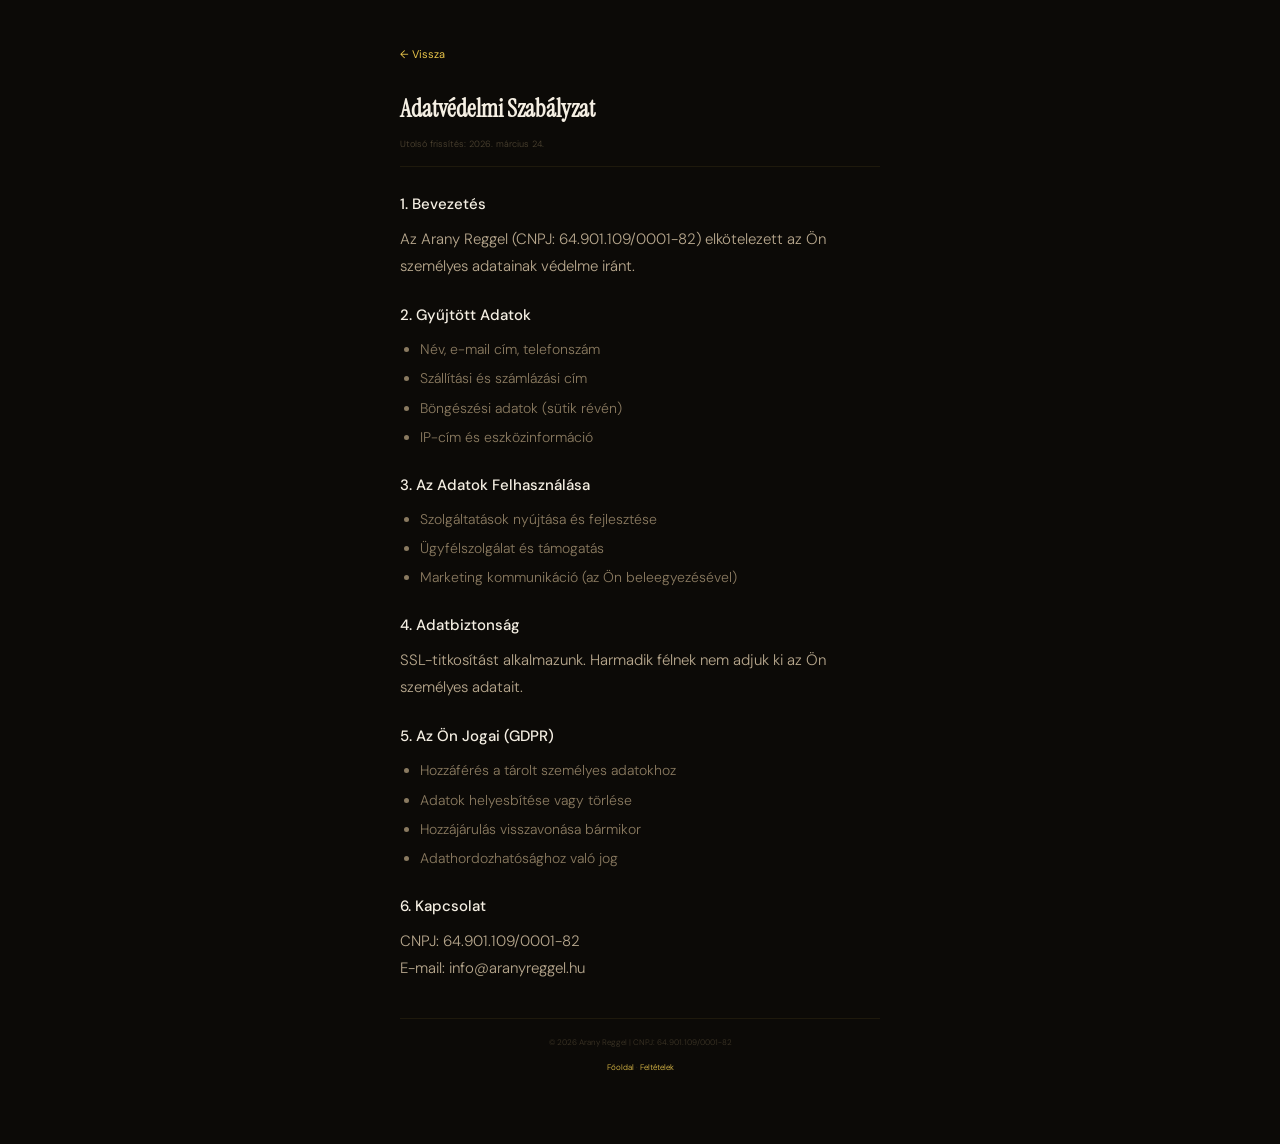
==== pre/privacy.html @ b38ea137 "Add files via upload" ====
<!DOCTYPE html><html lang="hu"><head><meta charset="UTF-8"><meta name="viewport" content="width=device-width,initial-scale=1.0"><title>Adatvédelem - Arany Reggel</title><link href="https://fonts.googleapis.com/css2?family=Instrument+Serif:ital@0;1&family=DM+Sans:wght@300;400;500&display=swap" rel="stylesheet"><style>*{margin:0;padding:0;box-sizing:border-box}body{font-family:'DM Sans',sans-serif;color:#b8a88e;background:#0c0a07;line-height:1.8;font-size:15px}.c{max-width:520px;margin:0 auto;padding:40px 20px 60px}.back{font-size:11px;color:#e8c44a;text-decoration:none;display:inline-block;margin-bottom:22px}.back:hover{text-decoration:underline}h1{font-family:'Instrument Serif',serif;font-size:24px;color:#f5efe3;margin-bottom:6px}.up{font-size:9px;color:#4e4432;margin-bottom:24px;padding-bottom:14px;border-bottom:1px solid rgba(232,196,74,.08)}h2{font-size:15px;color:#f5efe3;margin:22px 0 8px;font-weight:500}p{margin-bottom:10px;font-weight:300}ul{margin:0 0 10px 20px}li{margin-bottom:4px;color:#8a7a60;font-weight:300;font-size:14px}.ft{margin-top:36px;padding-top:16px;border-top:1px solid rgba(232,196,74,.08);font-size:8px;color:#3e3627;text-align:center}.ft a{color:#e8c44a;text-decoration:none}</style></head><body><div class="c"><a href="index.html" class="back">← Vissza</a><h1>Adatvédelmi Szabályzat</h1><p class="up">Utolsó frissítés: 2026. március 24.</p><h2>1. Bevezetés</h2><p>Az Arany Reggel (CNPJ: 64.901.109/0001-82) elkötelezett az Ön személyes adatainak védelme iránt.</p><h2>2. Gyűjtött Adatok</h2><ul><li>Név, e-mail cím, telefonszám</li><li>Szállítási és számlázási cím</li><li>Böngészési adatok (sütik révén)</li><li>IP-cím és eszközinformáció</li></ul><h2>3. Az Adatok Felhasználása</h2><ul><li>Szolgáltatások nyújtása és fejlesztése</li><li>Ügyfélszolgálat és támogatás</li><li>Marketing kommunikáció (az Ön beleegyezésével)</li></ul><h2>4. Adatbiztonság</h2><p>SSL-titkosítást alkalmazunk. Harmadik félnek nem adjuk ki az Ön személyes adatait.</p><h2>5. Az Ön Jogai (GDPR)</h2><ul><li>Hozzáférés a tárolt személyes adatokhoz</li><li>Adatok helyesbítése vagy törlése</li><li>Hozzájárulás visszavonása bármikor</li><li>Adathordozhatósághoz való jog</li></ul><h2>6. Kapcsolat</h2><p>CNPJ: 64.901.109/0001-82<br>E-mail: info@aranyreggel.hu</p><div class="ft"><p>© 2026 Arany Reggel | CNPJ: 64.901.109/0001-82</p><p><a href="index.html">Főoldal</a> · <a href="terms.html">Feltételek</a></p></div></div></body></html>
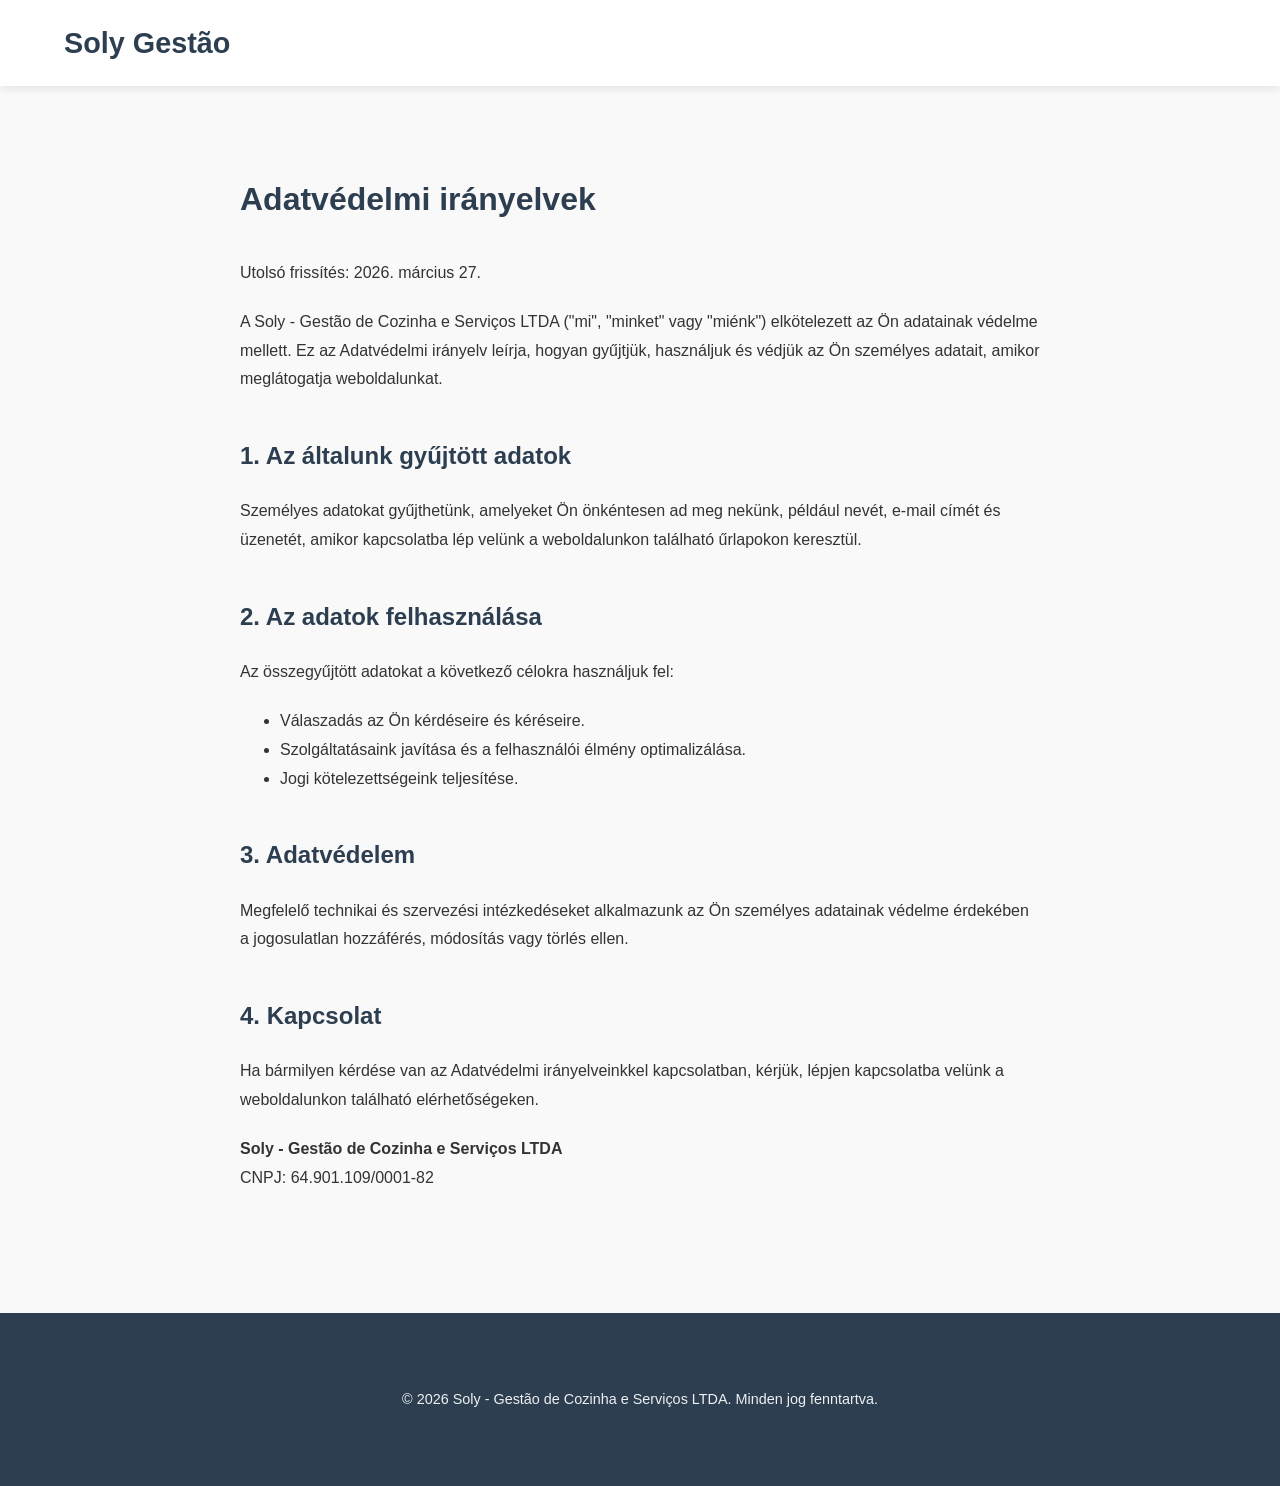
==== commit 4ffb0254: "Add files via upload" ====
--- a/pre/privacy.html
+++ b/pre/privacy.html
@@ -1 +1,57 @@
-<!DOCTYPE html><html lang="hu"><head><meta charset="UTF-8"><meta name="viewport" content="width=device-width,initial-scale=1.0"><title>Adatvédelem - Arany Reggel</title><link href="https://fonts.googleapis.com/css2?family=Instrument+Serif:ital@0;1&family=DM+Sans:wght@300;400;500&display=swap" rel="stylesheet"><style>*{margin:0;padding:0;box-sizing:border-box}body{font-family:'DM Sans',sans-serif;color:#b8a88e;background:#0c0a07;line-height:1.8;font-size:15px}.c{max-width:520px;margin:0 auto;padding:40px 20px 60px}.back{font-size:11px;color:#e8c44a;text-decoration:none;display:inline-block;margin-bottom:22px}.back:hover{text-decoration:underline}h1{font-family:'Instrument Serif',serif;font-size:24px;color:#f5efe3;margin-bottom:6px}.up{font-size:9px;color:#4e4432;margin-bottom:24px;padding-bottom:14px;border-bottom:1px solid rgba(232,196,74,.08)}h2{font-size:15px;color:#f5efe3;margin:22px 0 8px;font-weight:500}p{margin-bottom:10px;font-weight:300}ul{margin:0 0 10px 20px}li{margin-bottom:4px;color:#8a7a60;font-weight:300;font-size:14px}.ft{margin-top:36px;padding-top:16px;border-top:1px solid rgba(232,196,74,.08);font-size:8px;color:#3e3627;text-align:center}.ft a{color:#e8c44a;text-decoration:none}</style></head><body><div class="c"><a href="index.html" class="back">← Vissza</a><h1>Adatvédelmi Szabályzat</h1><p class="up">Utolsó frissítés: 2026. március 24.</p><h2>1. Bevezetés</h2><p>Az Arany Reggel (CNPJ: 64.901.109/0001-82) elkötelezett az Ön személyes adatainak védelme iránt.</p><h2>2. Gyűjtött Adatok</h2><ul><li>Név, e-mail cím, telefonszám</li><li>Szállítási és számlázási cím</li><li>Böngészési adatok (sütik révén)</li><li>IP-cím és eszközinformáció</li></ul><h2>3. Az Adatok Felhasználása</h2><ul><li>Szolgáltatások nyújtása és fejlesztése</li><li>Ügyfélszolgálat és támogatás</li><li>Marketing kommunikáció (az Ön beleegyezésével)</li></ul><h2>4. Adatbiztonság</h2><p>SSL-titkosítást alkalmazunk. Harmadik félnek nem adjuk ki az Ön személyes adatait.</p><h2>5. Az Ön Jogai (GDPR)</h2><ul><li>Hozzáférés a tárolt személyes adatokhoz</li><li>Adatok helyesbítése vagy törlése</li><li>Hozzájárulás visszavonása bármikor</li><li>Adathordozhatósághoz való jog</li></ul><h2>6. Kapcsolat</h2><p>CNPJ: 64.901.109/0001-82<br>E-mail: info@aranyreggel.hu</p><div class="ft"><p>© 2026 Arany Reggel | CNPJ: 64.901.109/0001-82</p><p><a href="index.html">Főoldal</a> · <a href="terms.html">Feltételek</a></p></div></div></body></html>
+<!DOCTYPE html>
+<html lang="hu">
+<head>
+    <meta charset="UTF-8">
+    <meta name="viewport" content="width=device-width, initial-scale=1.0">
+    <title>Adatvédelmi irányelvek - Soly</title>
+    <link rel="stylesheet" href="css/style.css">
+    <style>
+        .legal-content { padding: 150px 0 100px; max-width: 800px; margin: 0 auto; line-height: 1.8; }
+        .legal-content h1 { font-family: 'Montserrat', sans-serif; color: #2c3e50; margin-bottom: 30px; }
+        .legal-content h2 { font-family: 'Montserrat', sans-serif; color: #2c3e50; margin-top: 40px; margin-bottom: 20px; }
+        .legal-content p { margin-bottom: 20px; }
+    </style>
+</head>
+<body>
+    <header>
+        <nav>
+            <div class="container">
+                <a href="index.html" class="logo">Soly Gestão</a>
+            </div>
+        </nav>
+    </header>
+
+    <div class="container legal-content">
+        <h1>Adatvédelmi irányelvek</h1>
+        <p>Utolsó frissítés: 2026. március 27.</p>
+        
+        <p>A Soly - Gestão de Cozinha e Serviços LTDA ("mi", "minket" vagy "miénk") elkötelezett az Ön adatainak védelme mellett. Ez az Adatvédelmi irányelv leírja, hogyan gyűjtjük, használjuk és védjük az Ön személyes adatait, amikor meglátogatja weboldalunkat.</p>
+
+        <h2>1. Az általunk gyűjtött adatok</h2>
+        <p>Személyes adatokat gyűjthetünk, amelyeket Ön önkéntesen ad meg nekünk, például nevét, e-mail címét és üzenetét, amikor kapcsolatba lép velünk a weboldalunkon található űrlapokon keresztül.</p>
+
+        <h2>2. Az adatok felhasználása</h2>
+        <p>Az összegyűjtött adatokat a következő célokra használjuk fel:</p>
+        <ul>
+            <li>Válaszadás az Ön kérdéseire és kéréseire.</li>
+            <li>Szolgáltatásaink javítása és a felhasználói élmény optimalizálása.</li>
+            <li>Jogi kötelezettségeink teljesítése.</li>
+        </ul>
+
+        <h2>3. Adatvédelem</h2>
+        <p>Megfelelő technikai és szervezési intézkedéseket alkalmazunk az Ön személyes adatainak védelme érdekében a jogosulatlan hozzáférés, módosítás vagy törlés ellen.</p>
+
+        <h2>4. Kapcsolat</h2>
+        <p>Ha bármilyen kérdése van az Adatvédelmi irányelveinkkel kapcsolatban, kérjük, lépjen kapcsolatba velünk a weboldalunkon található elérhetőségeken.</p>
+        
+        <p><strong>Soly - Gestão de Cozinha e Serviços LTDA</strong><br>
+        CNPJ: 64.901.109/0001-82</p>
+    </div>
+
+    <footer>
+        <div class="container">
+            <p>&copy; 2026 Soly - Gestão de Cozinha e Serviços LTDA. Minden jog fenntartva.</p>
+        </div>
+    </footer>
+</body>
+</html>
--- a/pre/css/style.css
+++ b/pre/css/style.css
@@ -0,0 +1,337 @@
+/* General Styles */
+body {
+    font-family: 'Roboto', sans-serif;
+    margin: 0;
+    padding: 0;
+    box-sizing: border-box;
+    background-color: #f9f9f9;
+    color: #333;
+    line-height: 1.6;
+}
+
+.container {
+    width: 90%;
+    max-width: 1200px;
+    margin: 0 auto;
+    padding: 20px 0;
+}
+
+a {
+    text-decoration: none;
+    color: inherit;
+}
+
+img {
+    max-width: 100%;
+    height: auto;
+    display: block;
+}
+
+/* Header */
+header {
+    background-color: #fff;
+    box-shadow: 0 2px 10px rgba(0,0,0,0.1);
+    position: fixed;
+    width: 100%;
+    top: 0;
+    left: 0;
+    z-index: 1000;
+}
+
+header .container {
+    display: flex;
+    justify-content: space-between;
+    align-items: center;
+}
+
+.logo {
+    font-family: 'Montserrat', sans-serif;
+    font-size: 1.8em;
+    font-weight: 700;
+    color: #2c3e50;
+}
+
+.nav-links {
+    list-style: none;
+    margin: 0;
+    padding: 0;
+    display: flex;
+}
+
+.nav-links li {
+    margin-left: 25px;
+}
+
+.nav-links a {
+    font-weight: 500;
+    color: #555;
+    transition: color 0.3s ease;
+}
+
+.nav-links a:hover {
+    color: #e67e22; /* Carrot orange for a food-related feel */
+}
+
+.menu-toggle {
+    display: none;
+    flex-direction: column;
+    cursor: pointer;
+}
+
+.menu-toggle span {
+    height: 3px;
+    width: 25px;
+    background-color: #333;
+    margin-bottom: 5px;
+    border-radius: 2px;
+}
+
+/* Hero Section */
+.hero {
+    background: linear-gradient(rgba(0,0,0,0.6), rgba(0,0,0,0.6)), url('../images/hero.jpg') no-repeat center center/cover;
+    color: #fff;
+    text-align: center;
+    padding: 180px 0;
+    display: flex;
+    align-items: center;
+    justify-content: center;
+    min-height: 100vh;
+    margin-top: -80px;
+}
+
+.hero h1 {
+    font-family: 'Montserrat', sans-serif;
+    font-size: 3.5em;
+    margin-bottom: 20px;
+    text-transform: uppercase;
+    letter-spacing: 2px;
+}
+
+.hero p {
+    font-size: 1.3em;
+    margin-bottom: 40px;
+    max-width: 800px;
+    margin-left: auto;
+    margin-right: auto;
+}
+
+.btn {
+    background-color: #e67e22;
+    color: #fff;
+    padding: 15px 35px;
+    border-radius: 50px;
+    font-weight: 700;
+    text-transform: uppercase;
+    transition: background-color 0.3s ease, transform 0.3s ease;
+    display: inline-block;
+}
+
+.btn:hover {
+    background-color: #d35400;
+    transform: scale(1.05);
+}
+
+/* About Section */
+.about {
+    padding: 100px 0;
+    background-color: #fff;
+}
+
+.about-content {
+    display: flex;
+    align-items: center;
+    gap: 50px;
+}
+
+.about-text {
+    flex: 1;
+}
+
+.about-text h2 {
+    font-family: 'Montserrat', sans-serif;
+    font-size: 2.5em;
+    color: #2c3e50;
+    margin-bottom: 25px;
+}
+
+.about-text p {
+    margin-bottom: 20px;
+    font-size: 1.1em;
+}
+
+.about-image {
+    flex: 1;
+}
+
+.about-image img {
+    border-radius: 15px;
+    box-shadow: 0 10px 30px rgba(0,0,0,0.1);
+}
+
+/* Services Section */
+.services {
+    padding: 100px 0;
+    background-color: #f4f7f6;
+    text-align: center;
+}
+
+.services h2 {
+    font-family: 'Montserrat', sans-serif;
+    font-size: 2.5em;
+    color: #2c3e50;
+    margin-bottom: 50px;
+}
+
+.service-grid {
+    display: grid;
+    grid-template-columns: repeat(auto-fit, minmax(300px, 1fr));
+    gap: 30px;
+}
+
+.service-item {
+    background-color: #fff;
+    padding: 30px;
+    border-radius: 15px;
+    box-shadow: 0 5px 20px rgba(0,0,0,0.05);
+    transition: transform 0.3s ease;
+    text-align: left;
+}
+
+.service-item:hover {
+    transform: translateY(-10px);
+}
+
+.service-item img {
+    border-radius: 10px;
+    margin-bottom: 20px;
+    height: 200px;
+    width: 100%;
+    object-fit: cover;
+}
+
+.service-item h3 {
+    font-family: 'Montserrat', sans-serif;
+    font-size: 1.5em;
+    color: #2c3e50;
+    margin-bottom: 15px;
+}
+
+.service-item p {
+    color: #666;
+    margin-bottom: 25px;
+}
+
+.btn-small {
+    color: #e67e22;
+    font-weight: 700;
+    text-transform: uppercase;
+    font-size: 0.9em;
+    border-bottom: 2px solid transparent;
+    transition: border-color 0.3s ease;
+}
+
+.btn-small:hover {
+    border-color: #e67e22;
+}
+
+/* Contact Section */
+.contact {
+    padding: 100px 0;
+    background-color: #fff;
+    text-align: center;
+}
+
+.contact h2 {
+    font-family: 'Montserrat', sans-serif;
+    font-size: 2.5em;
+    color: #2c3e50;
+    margin-bottom: 50px;
+}
+
+.contact form {
+    max-width: 700px;
+    margin: 0 auto;
+    text-align: left;
+    background-color: #f9f9f9;
+    padding: 40px;
+    border-radius: 15px;
+    box-shadow: 0 5px 20px rgba(0,0,0,0.05);
+}
+
+.form-group {
+    margin-bottom: 25px;
+}
+
+.form-group label {
+    display: block;
+    margin-bottom: 10px;
+    font-weight: 600;
+    color: #2c3e50;
+}
+
+.form-group input, .form-group textarea {
+    width: 100%;
+    padding: 12px;
+    border: 1px solid #ddd;
+    border-radius: 8px;
+    font-family: 'Roboto', sans-serif;
+    font-size: 1em;
+    box-sizing: border-box;
+}
+
+.contact .btn {
+    width: 100%;
+    border: none;
+    cursor: pointer;
+}
+
+/* Footer */
+footer {
+    background-color: #2c3e50;
+    color: #ecf0f1;
+    text-align: center;
+    padding: 50px 0;
+}
+
+.footer-links {
+    margin-bottom: 20px;
+}
+
+.footer-links a {
+    color: #bdc3c7;
+    margin: 0 10px;
+    font-size: 0.9em;
+    transition: color 0.3s ease;
+}
+
+.footer-links a:hover {
+    color: #fff;
+}
+
+footer p {
+    margin: 5px 0;
+    font-size: 0.9em;
+}
+
+/* Responsive */
+@media (max-width: 768px) {
+    .about-content {
+        flex-direction: column;
+    }
+    
+    .hero h1 {
+        font-size: 2.5em;
+    }
+    
+    .nav-links {
+        display: none;
+    }
+    
+    .menu-toggle {
+        display: flex;
+    }
+}
+
+.clickable-image {
+    cursor: pointer;
+}
